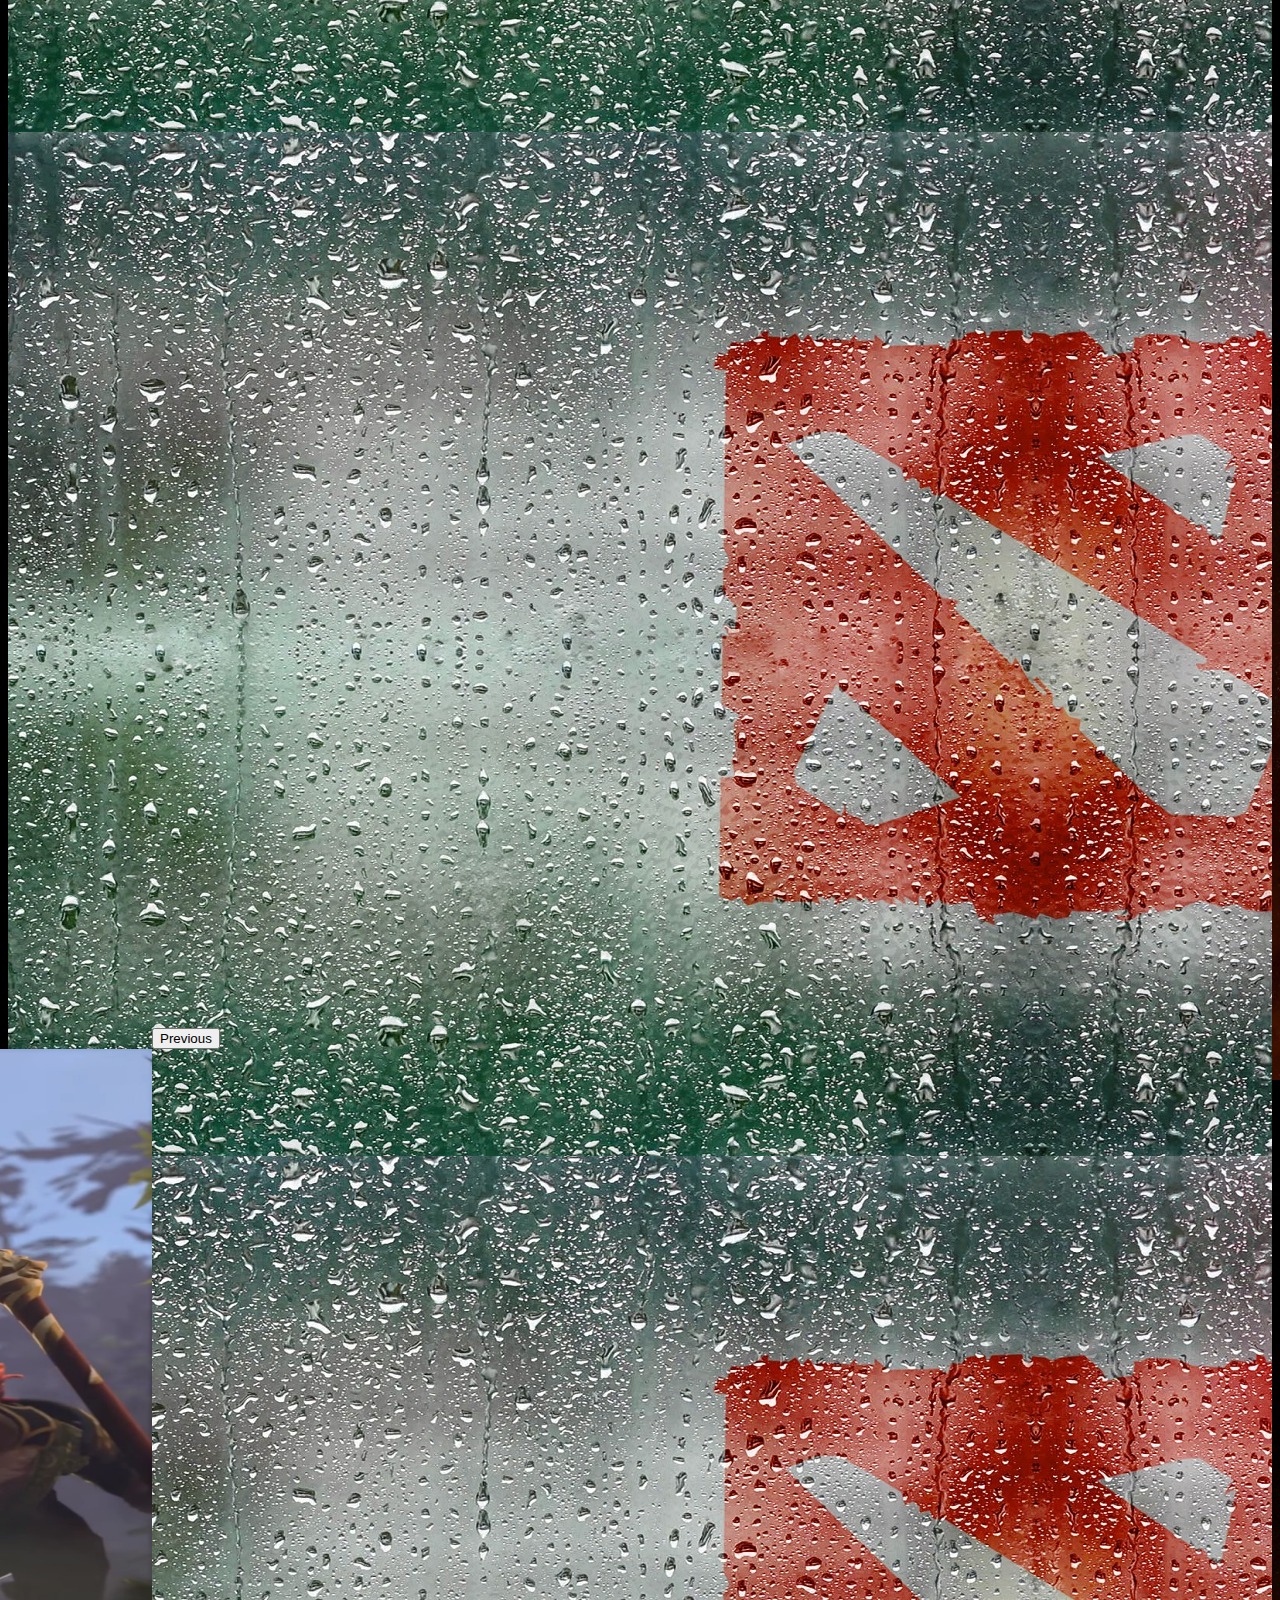
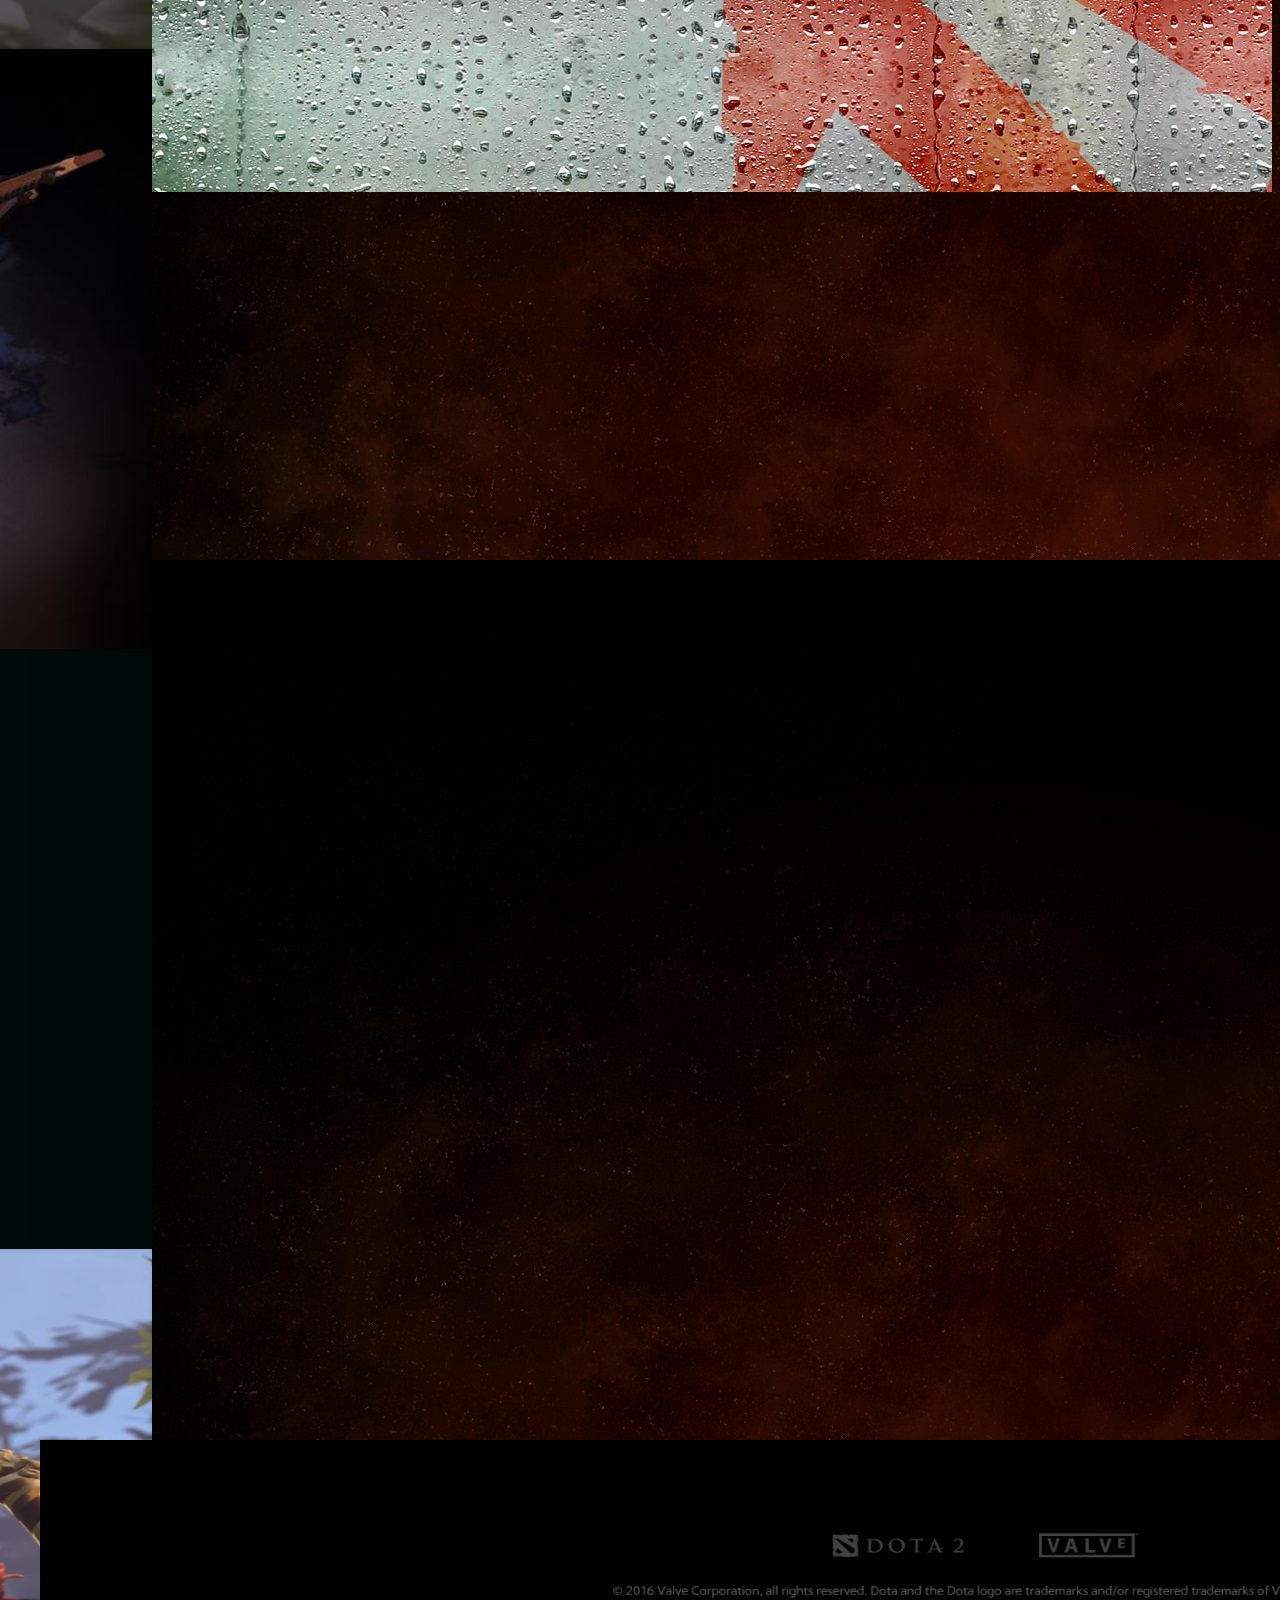
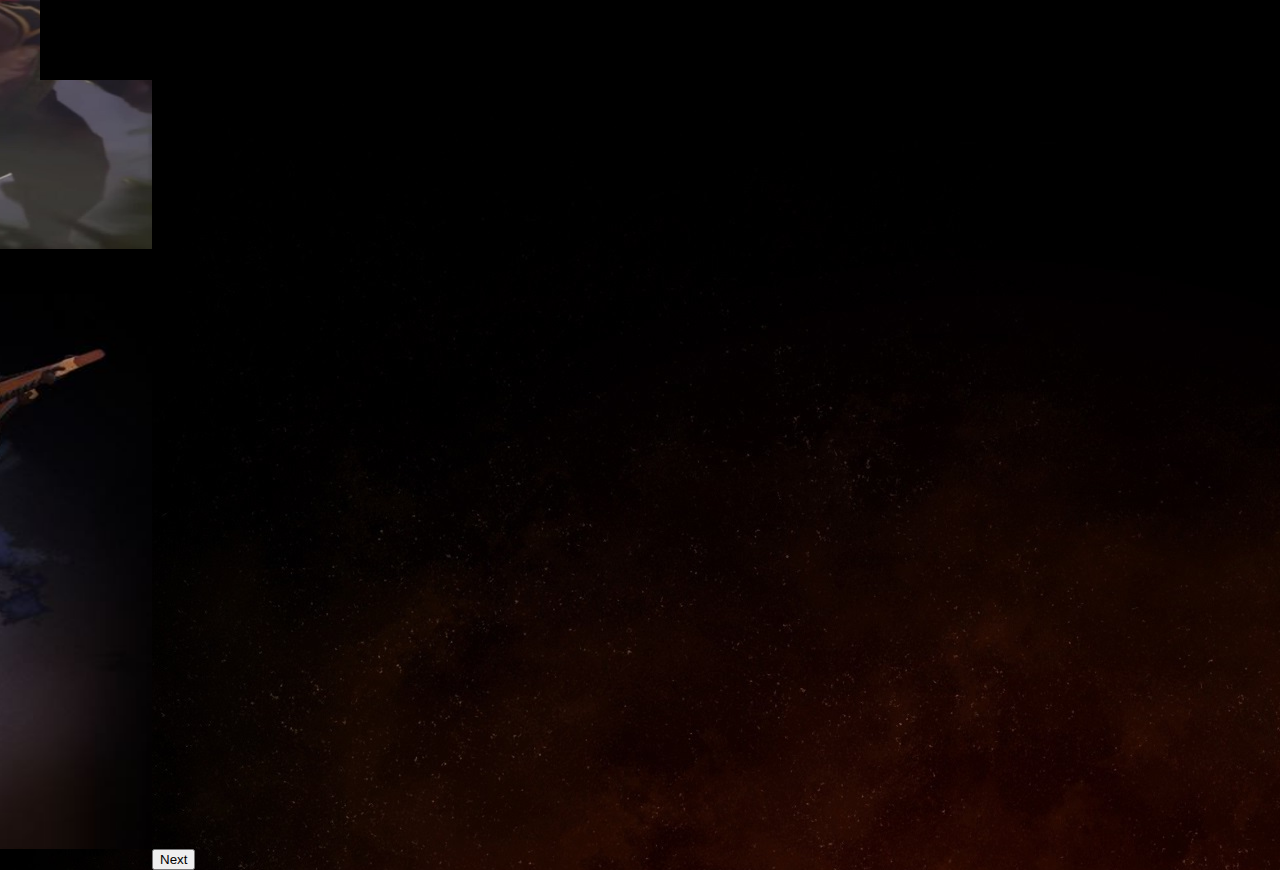
==== index2.html @ 7e24d188 "Initial commit" ====
<html>
<head>
<title>Обои дота 2 </title>
<link rel ="stylesheet" type="text/css" href="css/slider.css">
</head>
<body background="demo/228.jpg" width="1900" height="1080" >	



	<div id="content-wrapper" class="container">
	</div>
		</div>
		<div id="slider">

			<div class="item"><img src="demo/slider/dota2.jpg" width="1591" height="600"  alt=""></div>
			<div class="item"><img src="demo/slider/22.png"  width="1591" height="600" alt=""></div>
			<div class="item"><img src="demo/slider/q.jpg" width="1591" height="600" alt=""></div>
			</div>
			<link href="css/style3.css" rel='stylesheet' type='text/css' />
<script src="js/jquery.min.js"></script>

<meta name="viewport" content="width=device-width, initial-scale=1">
<script type="application/x-javascript"> addEventListener("load", function() { setTimeout(hideURLbar, 0); }, false); function hideURLbar(){ window.scrollTo(0,1); } </script>

		
	



	  <div class="count-particles">
  	<class="js-count-particles"></span>
		</div>
<!-- particles.js container -->
	<div id="particles-js"></div>

<!-- scripts -->
	<script src="particles.js"></script>
	<script src="demo/js/app.js"></script>

<!-- stats.js -->
	<script src="demo/js/lib/stats.js"></script>
	<script>
  	var count_particles, stats, update;
  document.body.appendChild(stats.domElement);
  count_particles = document.querySelector('.js-count-particles');
  update = function() {
    stats.begin();
    stats.end();
    if (window.pJSDom[0].pJS.particles && window.pJSDom[0].pJS.particles.array) {
      count_particles.innerText = window.pJSDom[0].pJS.particles.array.length;
    }
    requestAnimationFrame(update);
  };
  requestAnimationFrame(update);
</script>


		
		 	<div class="container">
		 	 <footer id="footer">
		 	 <img src="demo/slider/valve.png" width="1950" height="240"  alt="">
		 		
		 	</footer>
		 	</div>
		</div>


		<!--/jQuery -->
<script src="demo/assets/jquery/jquery-3.1.1.min.js" defer></script>

<script src="demo/js/main.js" defer></script>
<script src="demo/assets/slick/slick/slick.min.js" defer></script>

<!--auto
<div>
<audio autoplay>
    <source src="2.mp3" autoplay="autoplay">
  </audio>
  </div>
-->








</body>
</html>
---- css/slider.css ----
body{

}
.btn:hover {
  background: #fff;
  background-image: -webkit-linear-gradient(top, #fc3cd6, #5656cc);
  background-image: -moz-linear-gradient(top, #fc3cd6, #5656cc);
  background-image: -ms-linear-gradient(top, #fc3cd6, #5656cc);
  background-image: -o-linear-gradient(top, #fc3cd6, #5656cc);
  background-image: linear-gradient(to top, #00EE00, #00EE00);
  text-decoration: none;
}

#secondary-menu> ul > li {
	display: inline-block;
	list-style:none;
	margin-right: 60px;


}
#secondary-menu> ul > li > a{
	text-decoration: none;
	color: #fff;
}
#secondary-menu> ul > li > a:hover {
	color: #FFA500;

	}

#slider{
	height: 572px;
	width: 1587px;
	position: absolute;
	bottom: -700px;
	left: 152px;
	/*
	border: 6px double White;
    padding: 0px;
    color: black;
	*/

}
---- css/style3.css ----
@import url(https://fonts.googleapis.com/css?family=Roboto+Condensed:300,400,700" rel="stylesheet)

html, body {
	padding: 0;
	margin: 0;

	-webkit-box-sizing: border-box;
	-moz-box-sizing:border-box;
	box-sizing: border-box;
}
img{
	max-width: 100%;

}

a{
	display: inline-block;

}

*{
	font-family:"Roboto Condensed", Arial, sans-serif;
	box-sizing: border-box;
}

html {
	background-image: url(3.jpg);
	max-width: 1900px;
	min-width: 320px;


	
}
.container{
	width: 1890px;
	margin:-900 auto;

}

#page-wrapper{
	padding-top: 890px;
	min-height: 200%;

}
#page-wrapper{
	max-width: 1890px;
	min-width: 320px;
	background-image: url(166816950.jpg);

	background-position: center top;
	background-repeat: no-repeat;

}
#page-wrapper2{
	position: absolute;
	top:-76px;
	right: 0px;
	background-image: url(116.png);
	width: 1863px;
	height: 74px;
	max-width: 1890px;
	min-width: 320px;
}
/* Secondary-menu */

#secondary-menu {
 position: absolute;
 left: 100px;
 bottom: 221px;
 text-align:center;

}


#secondary-menu> ul {
display: inline-block;
padding: 0;
margin: 25;
padding: 0 15px;
line-height: 0px;
}

#secondary-menu > #logo {
	display: inline-block;
	position: absolute;
	left: -80px;
	top: 100px;
	width: 800px;


}

.dota2 {
	position: absolute;
	top: -400px;
	left: -40px;
    color: white;
    font-size: 30px;
    line-height: 32px;
    text-overflow: ellipsis;
}
#sidebargo {
	background-image: url(116.png);
	position: absolute;
	top: 74px;
	left: 10px;
	width: 1884px;
	height: 750px;
	padding: 40px;
	border: 2px groove black;
    padding: 0px;
    max-width: 98%;
    box-sizing: border-box;
}

#sidebargoo {
	background-image: url(10.png);
	position: absolute;
	top: 195px;
	left: 20px;
	width: 1205px;
	height: 500px;
	padding: 40px;
	border: 2px groove white;
    padding: 0px;
     max-width: 98%;

}
#logotip{
	background-image: url(logotip.jpg);
	position: absolute;
	top: 20px;
	left: 833px;
	width: 370px;
	height: 160px;
	padding: 40px;
    padding: 0px;
    max-width: 98%;
}
.game_description_snippet {
	position: absolute;
	bottom: -190px;
    max-height: 200px;
    font-size: 13px;
    line-height: 18px;
    padding-right: 16px;
    overflow: hidden;
    color: #a4b2bf;
}


.btn {
  position: absolute;
  top: 380px;
  width: 200px;
  height: 50px;
  left: 0px;
  background: #fff;
  background-image: -webkit-linear-gradient(top, #fff, #fff);
  background-image: -moz-linear-gradient(top, #fff, #fff);
  background-image: -ms-linear-gradient(top, #fff, #fff);
  background-image: -o-linear-gradient(top, #fff, #fff);
  background-image: linear-gradient(to top, #5dd934, #7fb82b);
  -webkit-border-radius: 0;
  -moz-border-radius: 0;
  border-radius: 0px;
  font-family: Courier New;
  color: #ffffff;
  font-size: 20px;
  padding: 10px 20px 10px 20px;
  text-decoration: none;
}


.btn:hover {
  background: #fff;
  background-image: -webkit-linear-gradient(top, #fc3cd6, #5656cc);
  background-image: -moz-linear-gradient(top, #fc3cd6, #5656cc);
  background-image: -ms-linear-gradient(top, #fc3cd6, #5656cc);
  background-image: -o-linear-gradient(top, #fc3cd6, #5656cc);
  background-image: linear-gradient(to top, #00EE00, #00EE00);
  text-decoration: none;
}

#secondary-menu> ul > li {
	display: inline-block;
	list-style:none;
	margin-right: 100px;
	



}
#secondary-menu> ul > li > a{
	text-decoration: none;
	color: #fff;
	position: absolute;
	bottom: -150px;
}
#secondary-menu> ul > li > a:hover {
	color: #FFA500;
	position: absolute;
	bottom: -150px;

}

	}

/* Content */
#content-wrapper {
	background-color: #fff;
	}
#content-wrapperr {
	background-color: #fff;
	}

#content, #sidebar{
	float: left;
	padding: 40px;
}


#content{
	display: inline-block;
	max-width: 1890px;
	min-width: 320px;
    height: auto;
	background-color: #fff;
	position: absolute;
	top: 1088px;
	left: 150px;
	width: 1330px;
	padding: 40px;
	height: 503px;
	border: 6px double black;
	background: #D3D3D3;
    padding: 55px;
    color: black;
     max-width: 100%;
     max-height: 1000px;
	
}
#sidebar {
	background-image: url(dotalinks.jpg);
	position: absolute;
	top: -4px;
	left: 1324px;
	width: 261px;
	height: 499px;
	padding: 40px;
	border: 6px double #fff;
    padding: 0px;
    max-width: 100%;
}


.clear {
	clear: both;
}
#footer{
	position: absolute;
	top: 3000px;
	left: 0px;
	width: 1940px;
	padding: 40px;
	
}
#sidebar> ul > li {
	display: inline-block;
	list-style:none;
	margin-right: 60px;

}
#sidebar> ul > li > a{
	text-decoration: none;
	color: #fff;
}
#sidebar> ul > li > a:hover {
	color: #EE0011;

	}


ul.nav li{
	
	display:inline-block;
}
ul.nav li a{
	margin-left: -36px;
	color: #FFFAFA;
	font-family: 'PT Sans', sans-serif;
	font-weight: 400;
	text-decoration:none;
	font-size: 14px;
	border-right:2px solid rgba(255, 255, 255, 0.33);
	padding:4px 182px;
	transition:0.1s all;
	-webkit-transition:0.1s all;
	-moz-transition:0.1s all;
	-o-transition:0.1s all;
	-ms-transition:0.1s all;
}
ul.nav li a:hover{

	background-color:	#FFFFE0;
	font-size: 12px;
    line-height: 15px;
	border: 4px groove 	#00BFFF;
	color:black;
}
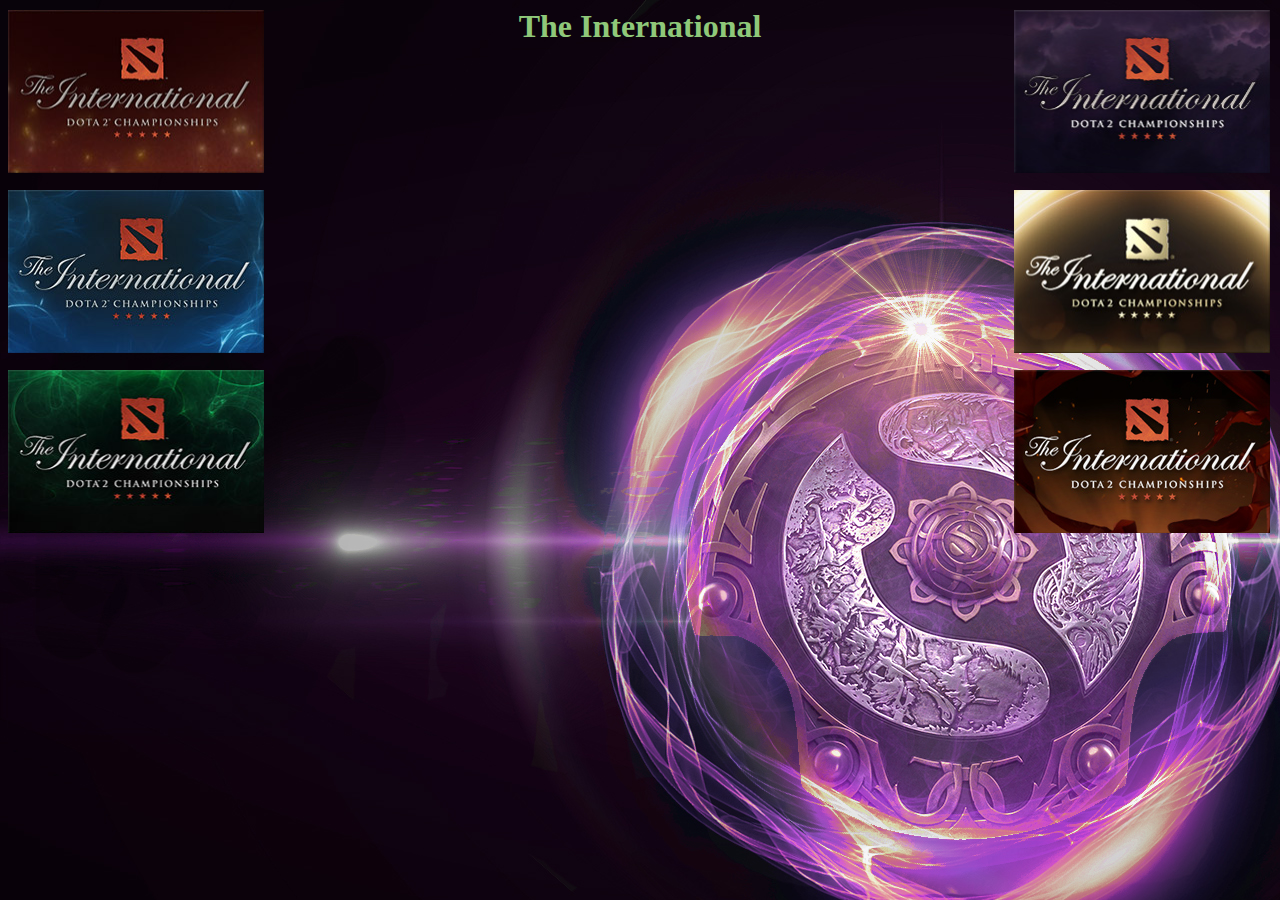
==== commit 715f27b2: "Initial commit" ====
--- a/index2.html
+++ b/index2.html
@@ -4,87 +4,29 @@
 <link rel ="stylesheet" type="text/css" href="css/slider.css">
 </head>
 <body background="demo/228.jpg" width="1900" height="1080" >	
+<h1 style="color:#8fc879;"> <center>The International</center></h1>
+<div id="class">
+<a href="http://cdn.dota2.com/apps/dota2/international2011_static/index.html"><img src="int6.png" width="256" height="163"  alt=""></a>
+</div>
+<br>
+<div id="class2">
+<a href="http://cdn.dota2.com/apps/dota2/international2012_static/mainevent_results_champions.html"><img src="int5.png" width="256" height="163"  alt=""></a>
+</div>
+<br>
+<div id="class3">
+<a href="http://www.dota2.com/tournaments/international2013/mainevent/results/champions/"><img src="int4.png" width="256" height="163"  alt=""></a>
+</div>
+<br>
+<div id="class4" a href="#content">
+<a href="http://www.dota2.com/international/overview/"><img src="int1.png" width="256" height="163"  alt=""></a>
+</div>
 
+<div id="class5">
+<a href="http://www.dota2.com/international2015/overview/"><img src="int2.png" width="256" height="163"  alt=""></a>
+</div>
 
-
-	<div id="content-wrapper" class="container">
-	</div>
-		</div>
-		<div id="slider">
-
-			<div class="item"><img src="demo/slider/dota2.jpg" width="1591" height="600"  alt=""></div>
-			<div class="item"><img src="demo/slider/22.png"  width="1591" height="600" alt=""></div>
-			<div class="item"><img src="demo/slider/q.jpg" width="1591" height="600" alt=""></div>
-			</div>
-			<link href="css/style3.css" rel='stylesheet' type='text/css' />
-<script src="js/jquery.min.js"></script>
-
-<meta name="viewport" content="width=device-width, initial-scale=1">
-<script type="application/x-javascript"> addEventListener("load", function() { setTimeout(hideURLbar, 0); }, false); function hideURLbar(){ window.scrollTo(0,1); } </script>
-
-		
-	
-
-
-
-	  <div class="count-particles">
-  	<class="js-count-particles"></span>
-		</div>
-<!-- particles.js container -->
-	<div id="particles-js"></div>
-
-<!-- scripts -->
-	<script src="particles.js"></script>
-	<script src="demo/js/app.js"></script>
-
-<!-- stats.js -->
-	<script src="demo/js/lib/stats.js"></script>
-	<script>
-  	var count_particles, stats, update;
-  document.body.appendChild(stats.domElement);
-  count_particles = document.querySelector('.js-count-particles');
-  update = function() {
-    stats.begin();
-    stats.end();
-    if (window.pJSDom[0].pJS.particles && window.pJSDom[0].pJS.particles.array) {
-      count_particles.innerText = window.pJSDom[0].pJS.particles.array.length;
-    }
-    requestAnimationFrame(update);
-  };
-  requestAnimationFrame(update);
-</script>
-
-
-		
-		 	<div class="container">
-		 	 <footer id="footer">
-		 	 <img src="demo/slider/valve.png" width="1950" height="240"  alt="">
-		 		
-		 	</footer>
-		 	</div>
-		</div>
-
-
-		<!--/jQuery -->
-<script src="demo/assets/jquery/jquery-3.1.1.min.js" defer></script>
-
-<script src="demo/js/main.js" defer></script>
-<script src="demo/assets/slick/slick/slick.min.js" defer></script>
-
-<!--auto
-<div>
-<audio autoplay>
-    <source src="2.mp3" autoplay="autoplay">
-  </audio>
-  </div>
--->
-
-
-
-
-
-
-
-
+<div id="class6" style="top:10px;">
+<a href="http://www.dota2.com/international2014/overview/"><img src="int3.png" width="256" height="163"  alt=""></a>	
+</div>
 </body>
 </html>--- a/css/slider.css
+++ b/css/slider.css
@@ -1,42 +1,43 @@
 body{
-
 }
-.btn:hover {
-  background: #fff;
-  background-image: -webkit-linear-gradient(top, #fc3cd6, #5656cc);
-  background-image: -moz-linear-gradient(top, #fc3cd6, #5656cc);
-  background-image: -ms-linear-gradient(top, #fc3cd6, #5656cc);
-  background-image: -o-linear-gradient(top, #fc3cd6, #5656cc);
-  background-image: linear-gradient(to top, #00EE00, #00EE00);
-  text-decoration: none;
+#class{
+position: absolute;
+top:10px;
 }
-
-#secondary-menu> ul > li {
-	display: inline-block;
-	list-style:none;
-	margin-right: 60px;
-
-
+#class2{
+background-image: url(int5.png);
+position: absolute;
+top:10px;
+top:190px;
+height: 163px;
 }
-#secondary-menu> ul > li > a{
-	text-decoration: none;
-	color: #fff;
+#class3{
+background-image: url(int4.png);
+position: absolute;
+top:370px;
+width: 256px;
+height: 163px;
+}	
+#class4{
+position: absolute;
+top:370px;
+right: 10px;
+background-image: url(int3.png);
+width: 256px;
+height: 163px;
 }
-#secondary-menu> ul > li > a:hover {
-	color: #FFA500;
-
-	}
-
-#slider{
-	height: 572px;
-	width: 1587px;
-	position: absolute;
-	bottom: -700px;
-	left: 152px;
-	/*
-	border: 6px double White;
-    padding: 0px;
-    color: black;
-	*/
-
-}+#class5{
+position: absolute;
+right: 10px;
+top:190px;
+background-image: url(int2.png);
+width: 256px;
+height: 163px;
+}	
+#class6{
+position: absolute;
+right: 10px;
+background-image: url(int1.png);
+width: 256px;
+height: 163px;
+}	
